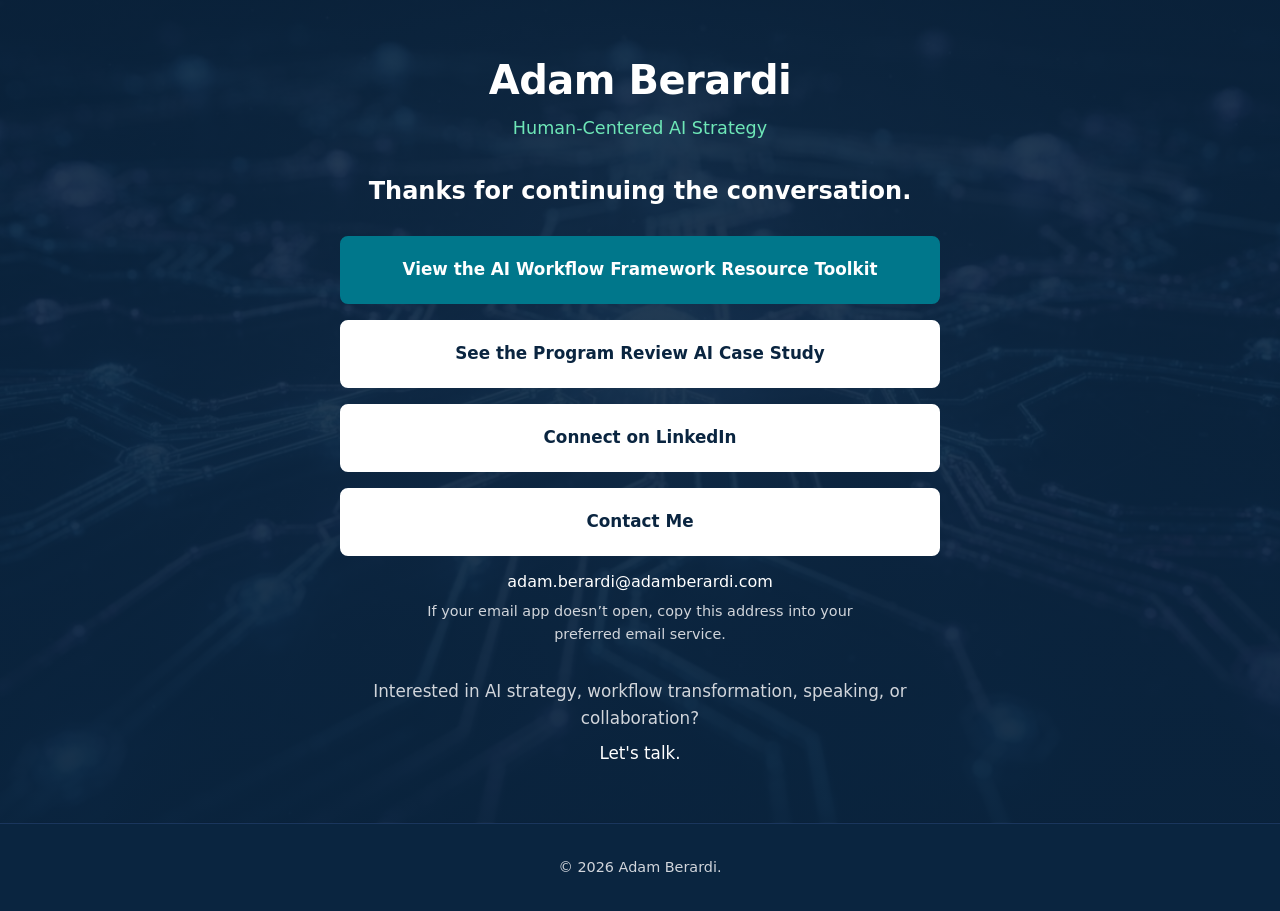
==== conference.html @ 029071fd "Add files via upload" ====
<!DOCTYPE html>
<html lang="en">
<head>
    <meta charset="UTF-8">
    <meta name="viewport" content="width=device-width, initial-scale=1.0">
    <title>Conference | Adam Berardi</title>
    <meta name="description" content="Continue the conversation with Adam Berardi: explore the AI Workflow Framework Resource Toolkit, read the Program Review AI case study, or get in touch.">
    <link rel="stylesheet" href="styles.css">
    <style>
        .conference-page { background-color: var(--color-primary); }
        .conference-main {
            min-height: calc(100svh - 88px);
            background-image: linear-gradient(rgba(10, 37, 64, 0.88), rgba(10, 37, 64, 0.94)), url("assets/workflow-image.jpg");
            background-size: cover;
            background-position: center;
            color: white;
            padding: 3.5rem 1.25rem;
            text-align: center;
        }
        .conference-content { width: 100%; max-width: 600px; margin: 0 auto; }
        .conference-name { font-size: 2.5rem; line-height: 1.2; letter-spacing: -0.5px; }
        .conference-name a { color: white; text-decoration: none; }
        .conference-subtitle { margin-top: 0.65rem; color: var(--color-badge-text); font-size: 1.1rem; }
        .conference-welcome { font-size: 1.5rem; line-height: 1.4; font-weight: 600; margin: 2rem 0 1.75rem; }
        .conference-actions { display: grid; gap: 1rem; }
        .conference-action {
            display: flex;
            align-items: center;
            justify-content: center;
            min-height: 68px;
            width: 100%;
            padding: 1.15rem 1.5rem;
            color: var(--color-primary);
            background: white;
            border: 2px solid white;
            border-radius: 8px;
            text-decoration: none;
            font-size: 1.05rem;
            font-weight: 600;
            line-height: 1.4;
            transition: background-color 0.2s ease, border-color 0.2s ease;
        }
        .conference-action:hover { background: #E8F0F2; border-color: #E8F0F2; }
        .conference-action-primary { background: var(--color-accent); border-color: var(--color-accent); color: white; }
        .conference-action-primary:hover { background: var(--color-accent-hover); border-color: var(--color-accent-hover); }
        .conference-main a:focus-visible { outline: 3px solid var(--color-badge-text); outline-offset: 5px; }
        .conference-email { font-size: 1rem; margin-top: 0.8rem; overflow-wrap: anywhere; user-select: text; }
        .conference-email-help { color: var(--color-text-light); font-size: 0.9rem; max-width: 440px; margin: 0.35rem auto 0; }
        .conference-invitation { margin-top: 2rem; color: var(--color-text-light); font-size: 1.05rem; }
        .conference-invitation p + p { margin-top: 0.5rem; color: white; }
        @media (max-width: 480px) {
            .conference-main { padding: 2.5rem 1.25rem; }
            .conference-name { font-size: 2.15rem; }
            .conference-welcome { font-size: 1.3rem; }
            .conference-action { padding: 1rem; }
        }
    </style>
</head>
<body class="conference-page">
    <a class="skip-link" href="#main-content">Skip to content</a>
    <main id="main-content" class="conference-main" tabindex="-1">
        <div class="conference-content">
            <h1 class="conference-name"><a href="index.html">Adam Berardi</a></h1>
            <p class="conference-subtitle">Human-Centered AI Strategy</p>
            <h2 class="conference-welcome">Thanks for continuing the conversation.</h2>
            <div class="conference-actions">
                <a class="conference-action conference-action-primary" href="resources.html">View the AI Workflow Framework Resource Toolkit</a>
                <a class="conference-action" href="assets/ai-enabled-program-review-case-study.pdf" target="_blank" rel="noopener noreferrer" aria-label="See the Program Review AI Case Study (PDF, opens in a new tab)">See the Program Review AI Case Study</a>
                <a class="conference-action" href="https://www.linkedin.com/in/adamberardi" target="_blank" rel="noopener noreferrer" aria-label="Connect on LinkedIn (opens in a new tab)">Connect on LinkedIn</a>
                <div>
                    <a class="conference-action" href="mailto:adam.berardi@adamberardi.com" aria-describedby="conference-email conference-email-help">Contact Me</a>
                    <p id="conference-email" class="conference-email">adam.berardi@adamberardi.com</p>
                    <p id="conference-email-help" class="conference-email-help">If your email app doesn’t open, copy this address into your preferred email service.</p>
                </div>
            </div>
            <div class="conference-invitation">
                <p>Interested in AI strategy, workflow transformation, speaking, or collaboration?</p>
                <p>Let's talk.</p>
            </div>
        </div>
    </main>
    <footer class="site-footer">
        <p>&copy; 2026 Adam Berardi.</p>
    </footer>
</body>
</html>
---- styles.css ----
/* ==========================================================================
   CSS VARIABLES & RESET
   ========================================================================== */
   :root {
    --color-primary: #0A2540; /* Dark Navy */
    --color-accent: #00778B; /* Teal */
    --color-accent-hover: #005F6F;
    --color-badge-text: #6EE7B7; /* Light Mint for high contrast on navy */
    --color-badge-bg: rgba(110, 231, 183, 0.15);
    --color-bg-light: #F8F9FA;
    --color-bg-white: #FFFFFF;
    --color-text-main: #333333;
    --color-text-muted: #555555;
    --color-text-light: #D1D5DB;
    --font-family: system-ui, -apple-system, BlinkMacSystemFont, "Segoe UI", Roboto, "Helvetica Neue", sans-serif;
}

* {
    margin: 0;
    padding: 0;
    box-sizing: border-box;
}

html {
    scroll-behavior: smooth;
}

body {
    font-family: var(--font-family);
    color: var(--color-text-main);
    background-color: var(--color-bg-light);
    line-height: 1.6;
    -webkit-font-smoothing: antialiased;
}

/* Container for centering content */
.container {
    max-width: 1200px;
    margin: 0 auto;
    padding: 0 5%;
}

/* ==========================================================================
   ACCESSIBILITY & FOCUS STATES
   ========================================================================== */
a:focus, button:focus, .btn:focus {
    outline: 3px solid var(--color-accent);
    outline-offset: 3px;
}

/* ==========================================================================
   HEADER & NAVIGATION
   ========================================================================== */
.site-header {
    background-color: var(--color-bg-white);
    color: var(--color-primary);
    display: flex;
    justify-content: space-between;
    align-items: center;
    padding: 1.5rem 5%;
    border-bottom: 1px solid #EAEAEA;
    position: relative;
    z-index: 10;
}

.logo {
    font-size: 1.4rem;
    font-weight: 700;
    letter-spacing: -0.5px;
}

.main-nav ul {
    display: flex;
    gap: 2rem;
    list-style: none;
}

.main-nav a {
    color: var(--color-text-main);
    text-decoration: none;
    font-weight: 500;
    font-size: 1rem;
    transition: color 0.2s ease;
}

.main-nav a:hover {
    color: var(--color-accent);
}

/* ==========================================================================
   HERO SECTION (Designed for optimal screenshot)
   ========================================================================== */
.hero-section {
    background-image: linear-gradient(rgba(10, 37, 64, 0.72), rgba(10, 37, 64, 0.72)), url("assets/workflow-image.jpg");
    background-size: cover;
    background-position: center;
    background-repeat: no-repeat;
    color: var(--color-bg-white);
    padding: 6rem 5% 7rem;
    text-align: center;
}

.hero-content {
    max-width: 900px;
    margin: 0 auto;
}

.service-badge {
    display: inline-block;
    padding: 0.5rem 1.25rem;
    background-color: var(--color-badge-bg);
    border: 1px solid rgba(110, 231, 183, 0.4);
    color: var(--color-badge-text);
    border-radius: 50px;
    font-size: 0.9rem;
    font-weight: 600;
    margin-bottom: 2rem;
    text-transform: uppercase;
    letter-spacing: 1px;
}

.hero-section h1 {
    font-size: 3.2rem;
    line-height: 1.2;
    margin-bottom: 1.5rem;
    font-weight: 800;
    letter-spacing: -1px;
}

.hero-supporting-text {
    font-size: 1.25rem;
    color: var(--color-text-light);
    max-width: 750px;
    margin: 0 auto 3rem;
}

/* Buttons */
.hero-actions {
    display: flex;
    justify-content: center;
    gap: 1.5rem;
}

.btn {
    display: inline-block;
    padding: 1rem 2rem;
    border-radius: 6px;
    font-size: 1.05rem;
    font-weight: 600;
    text-decoration: none;
    transition: all 0.2s ease;
    cursor: pointer;
}

.btn-primary {
    background-color: var(--color-accent);
    color: var(--color-bg-white);
    border: 2px solid var(--color-accent);
}

.btn-primary:hover {
    background-color: var(--color-accent-hover);
    border-color: var(--color-accent-hover);
}

.btn-secondary {
    background-color: transparent;
    color: var(--color-bg-white);
    border: 2px solid var(--color-bg-white);
}

.btn-secondary:hover {
    background-color: rgba(255, 255, 255, 0.1);
}

/* ==========================================================================
   PRIMARY SERVICES SECTION
   ========================================================================== */
.services-section {
    background-color: var(--color-bg-white);
    padding: 6rem 0;
}

.section-title {
    text-align: center;
    font-size: 2.2rem;
    color: var(--color-primary);
    margin-bottom: 1rem;
}

.section-intro {
    text-align: center;
    max-width: 800px;
    margin: 0 auto 4rem;
    font-size: 1.1rem;
    color: var(--color-text-muted);
}

.services-grid {
    display: grid;
    grid-template-columns: repeat(auto-fit, minmax(220px, 1fr));
    gap: 2rem;
}

.service-card {
    background-color: var(--color-bg-light);
    border: 1px solid #EAEAEA;
    border-top: 4px solid var(--color-accent);
    border-radius: 8px;
    padding: 2.5rem 2rem;
}

.service-card h3 {
    color: var(--color-primary);
    margin-bottom: 1rem;
    font-size: 1.3rem;
}

.service-card p {
    color: var(--color-text-muted);
    font-size: 1rem;
}

/* ==========================================================================
   APPROACH SECTION
   ========================================================================== */
.approach-section {
    background-color: var(--color-primary);
    padding: 6rem 0;
    border-top: 1px solid #EAEAEA;
}

.process-flow {
    display: flex;
    justify-content: center;
    align-items: center;
    flex-wrap: wrap;
    gap: 1rem;
    margin: 4rem 0;
}

.process-step {
    background-color: var(--color-bg-white);
    color: var(--color-primary);
    padding: 1rem 1.5rem;
    border-radius: 50px;
    font-weight: 600;
    border: 1px solid #EAEAEA;
    box-shadow: 0 4px 6px rgba(0,0,0,0.02);
}

.process-arrow {
    color: var(--color-accent);
    font-size: 1.5rem;
    font-weight: bold;
}

.approach-statement {
    text-align: center;
    font-size: 1.3rem;
    font-weight: 500;
    color: var(--color-primary);
    max-width: 700px;
    margin: 0 auto;
}

/* ==========================================================================
   CREDIBILITY / CASE STUDY SECTION
   ========================================================================== */
.credibility-section {
    background-color: var(--color-bg-white);
    padding: 6rem 0;
}

.case-study-box {
    background-color: var(--color-primary);
    color: var(--color-bg-white);
    padding: 4rem;
    border-radius: 12px;
    box-shadow: 0 20px 40px rgba(10, 37, 64, 0.1);
}

.case-study-box h2 {
    font-size: 2rem;
    margin-bottom: 1rem;
}

.case-study-intro {
    font-size: 1.1rem;
    color: var(--color-text-light);
    margin-bottom: 2.5rem;
}

.case-study-list {
    list-style: none;
}

.case-study-list li {
    position: relative;
    padding-left: 2.5rem;
    margin-bottom: 1.25rem;
    font-size: 1.1rem;
    color: var(--color-bg-white);
}

.case-study-list li::before {
    content: "✓";
    position: absolute;
    left: 0;
    top: 0;
    color: var(--color-badge-text);
    font-weight: bold;
    font-size: 1.2rem;
}

/* ==========================================================================
   FINAL CALL TO ACTION
   ========================================================================== */
.cta-section {
    background-color: #E8F0F2; /* Soft subtle teal/gray */
    padding: 6rem 0;
    text-align: center;
}

.cta-section h2 {
    color: var(--color-primary);
    font-size: 2.5rem;
    margin-bottom: 1rem;
}

.cta-section p {
    color: var(--color-text-muted);
    font-size: 1.2rem;
    max-width: 600px;
    margin: 0 auto 2.5rem;
}

/* ==========================================================================
   FOOTER
   ========================================================================== */
.site-footer {
    background-color: var(--color-primary);
    color: var(--color-text-light);
    text-align: center;
    padding: 2rem 5%;
    font-size: 0.9rem;
    border-top: 1px solid #1A365D;
}

/* ==========================================================================
   RESPONSIVE DESIGN (Media Queries)
   ========================================================================== */
@media (max-width: 900px) {
    .hero-section h1 {
        font-size: 2.5rem;
    }
}

@media (max-width: 768px) {
    .site-header {
        flex-direction: column;
        gap: 1.5rem;
        padding: 1.5rem;
    }
    
    .main-nav ul {
        flex-wrap: wrap;
        justify-content: center;
        gap: 1rem;
    }

    .hero-section {
        padding: 4rem 5% 5rem;
    }

    .hero-actions {
        flex-direction: column;
        gap: 1rem;
    }

    .btn {
        width: 100%;
    }

    .process-flow {
        flex-direction: column;
    }

    .process-arrow {
        transform: rotate(90deg);
    }

    .case-study-box {
        padding: 2.5rem 1.5rem;
    }
}
/* Personal identity, resources, and contact additions */
.logo { color: var(--color-primary); text-decoration: none; }
a { text-underline-offset: 0.2em; }
.skip-link { position: absolute; top: 0.75rem; left: 1rem; z-index: 100; padding: 0.75rem 1rem; background: white; color: var(--color-primary); transform: translateY(-200%); }
.skip-link:focus { transform: translateY(0); }
a:focus-visible { outline: 3px solid var(--color-accent); outline-offset: 4px; }
.hero-section a:focus-visible, .case-study-box a:focus-visible { outline-color: var(--color-badge-text); }
.hero-resources { margin-top: 1.75rem; }
.hero-resources a { color: white; font-weight: 600; display: inline-block; padding: 0.5rem; }
.case-study-download { margin-top: 1.25rem; }
.contact-layout { display: grid; grid-template-columns: 240px minmax(0, 1fr); gap: 3rem; align-items: center; max-width: 860px; margin: 3rem auto 0; text-align: left; }
.contact-headshot { width: 100%; height: auto; display: block; border-radius: 12px; }
.contact-details h3 { color: var(--color-primary); font-size: 1.6rem; margin-bottom: 0.75rem; }
.contact-details p { margin: 0 0 1.25rem; font-size: 1.1rem; }
.contact-links { list-style: none; margin-bottom: 1.75rem; }
.contact-links a { color: var(--color-accent-hover); overflow-wrap: anywhere; display: inline-block; padding: 0.4rem 0; }
.resources-intro { background-color: var(--color-primary); background-image: linear-gradient(rgba(10, 37, 64, 0.72), rgba(10, 37, 64, 0.72)), url("assets/workflow-image.jpg"); background-size: cover; background-position: center; background-repeat: no-repeat; color: white; text-align: center; padding: 4.5rem 0; }
.resource-eyebrow { color: var(--color-badge-text); text-transform: uppercase; letter-spacing: 1px; font-size: 0.9rem; font-weight: 600; margin-bottom: 1rem; }
.resources-intro h1 { font-size: 3rem; line-height: 1.2; letter-spacing: -1px; margin-bottom: 1.5rem; }
.resources-intro p:not(.resource-eyebrow) { max-width: 800px; margin: 0 auto; font-size: 1.2rem; }
.resources-intro .foundations-note { color: var(--color-text-light); margin-top: 1.5rem !important; font-size: 1.05rem !important; }
.resources-section { background: white; padding: 4rem 0; }
.toolkit-usage { max-width: 850px; margin: 0 auto 3rem; }
.toolkit-usage h2 { font-size: 1.5rem; color: var(--color-primary); margin-bottom: 0.75rem; }
.toolkit-usage p + p { margin-top: 0.75rem; color: var(--color-text-muted); }
.resources-grid { display: grid; grid-template-columns: repeat(3, minmax(0, 1fr)); gap: 2rem; }
.resource-card { display: flex; flex-direction: column; background: var(--color-bg-light); border: 1px solid #EAEAEA; border-top: 4px solid var(--color-accent); border-radius: 8px; padding: 2rem; }
.resource-icon { width: 36px; height: 36px; fill: none; stroke: var(--color-accent); stroke-width: 1.7; stroke-linecap: round; stroke-linejoin: round; margin-bottom: 1.25rem; }
.resource-card h2 { color: var(--color-primary); font-size: 1.3rem; line-height: 1.4; margin-bottom: 1rem; }
.resource-card p { color: var(--color-text-muted); margin-bottom: 1.5rem; }
.resource-download { color: var(--color-accent-hover); font-weight: 600; margin-top: auto; padding: 0.5rem 0; }
.resource-note { margin-top: 3rem; padding: 1.5rem 2rem; border-left: 4px solid var(--color-accent); background: var(--color-bg-light); color: var(--color-text-muted); }
.resources-cta p { margin-bottom: 0; }
.resources-cta a { color: var(--color-accent-hover); }
.main-nav a[aria-current="page"] { color: var(--color-accent-hover); text-decoration: underline; }
@media (max-width: 1000px) {
    .main-nav ul { gap: 1.25rem; }
    .resources-grid { grid-template-columns: repeat(2, minmax(0, 1fr)); }
}
@media (max-width: 768px) {
    .main-nav a { display: inline-block; padding: 0.35rem 0.25rem; }
    .contact-layout { grid-template-columns: minmax(0, 1fr); gap: 2rem; text-align: center; }
    .contact-headshot { max-width: 240px; margin: 0 auto; }
    .resources-grid { grid-template-columns: minmax(0, 1fr); }
    .resources-intro h1 { font-size: 2.4rem; }
    .resource-note { padding: 1.25rem; }
}
@media (max-width: 360px) {
    .hero-section h1 { font-size: 2.2rem; }
    .section-title, .cta-section h2 { font-size: 2rem; }
    .btn { padding: 1rem; }
    .services-grid { grid-template-columns: minmax(0, 1fr); }
}
@media (prefers-reduced-motion: reduce) {
    html { scroll-behavior: auto; }
    *, *::before, *::after { transition: none !important; animation: none !important; }
}

/* Contrast and email-app fallback */
.approach-section .section-title { color: var(--color-bg-white); }
.approach-section .approach-statement { color: var(--color-text-light); }
.approach-section .process-arrow { color: var(--color-badge-text); }
.contact-details .email-help { font-size: 1rem; margin-bottom: 1rem; }
.email-copy { margin-bottom: 1.5rem; }
.email-copy label { display: block; color: var(--color-primary); font-weight: 600; margin-bottom: 0.4rem; }
.email-copy input { display: block; width: 100%; max-width: 420px; padding: 0.75rem; border: 1px solid #687D8C; border-radius: 6px; background: white; color: var(--color-primary); font: inherit; }
.email-copy input:focus-visible { outline: 3px solid var(--color-accent); outline-offset: 3px; }
.contact-details .email-copy p { font-size: 0.9rem; margin: 0.5rem 0 0; }
@media (max-width: 768px) { .email-copy input { margin: 0 auto; } }
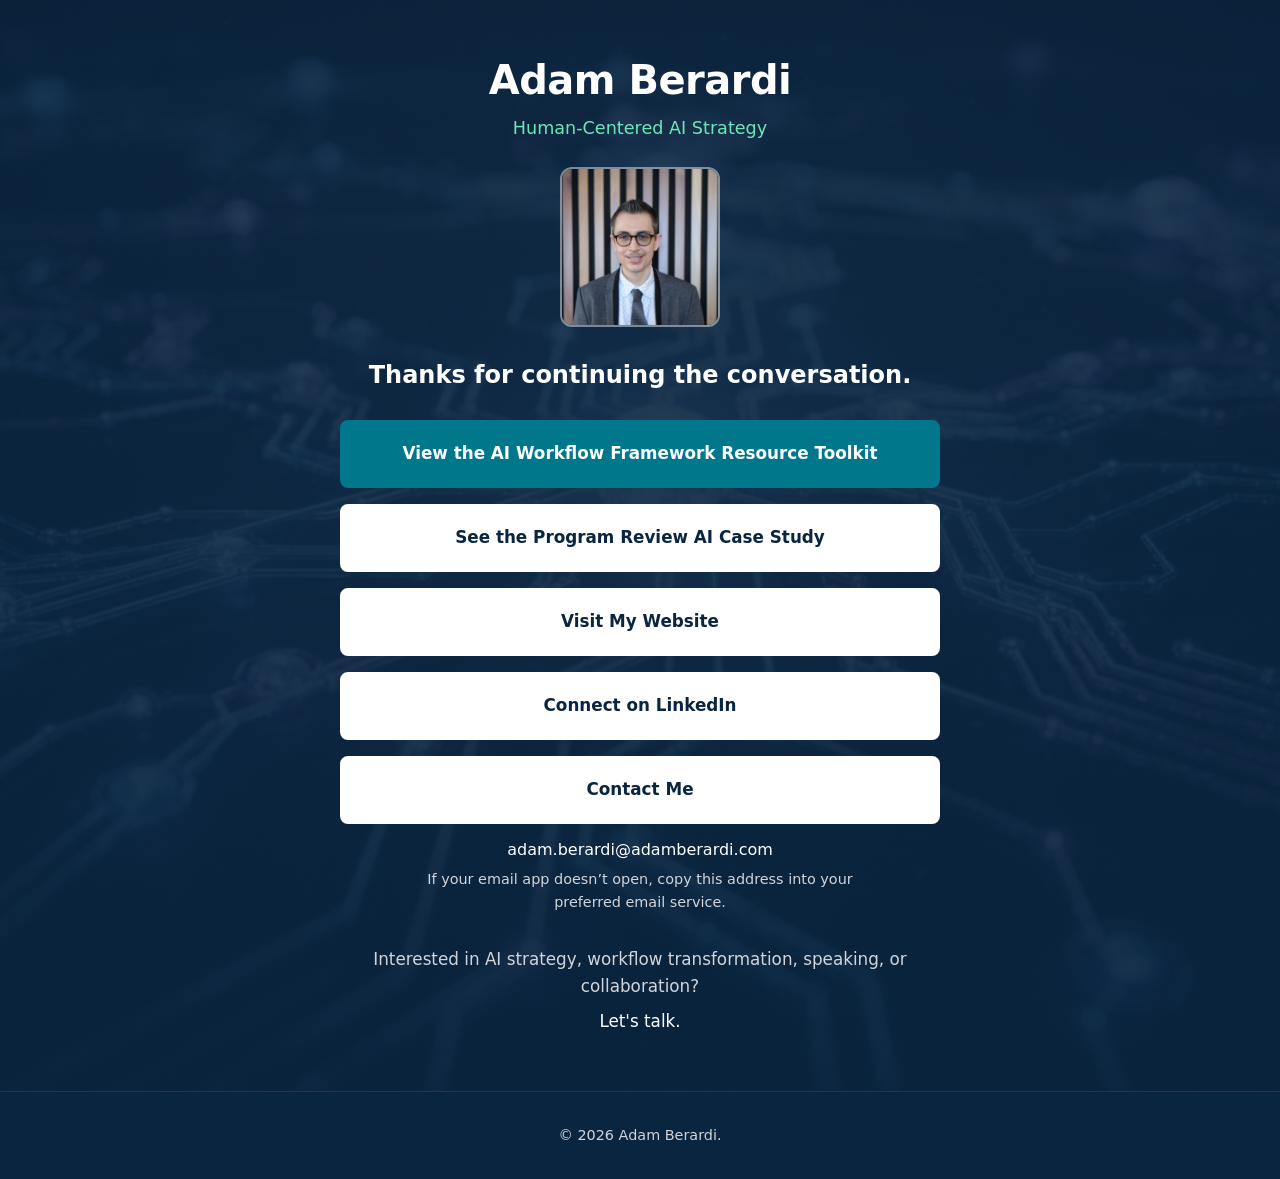
==== commit 14dddd9e: "Add files via upload" ====
--- a/conference.html
+++ b/conference.html
@@ -21,6 +21,7 @@
         .conference-name { font-size: 2.5rem; line-height: 1.2; letter-spacing: -0.5px; }
         .conference-name a { color: white; text-decoration: none; }
         .conference-subtitle { margin-top: 0.65rem; color: var(--color-badge-text); font-size: 1.1rem; }
+        .conference-headshot { display: block; width: 160px; max-width: 100%; height: auto; margin: 1.5rem auto 0; border-radius: 12px; border: 2px solid rgba(255, 255, 255, 0.45); }
         .conference-welcome { font-size: 1.5rem; line-height: 1.4; font-weight: 600; margin: 2rem 0 1.75rem; }
         .conference-actions { display: grid; gap: 1rem; }
         .conference-action {
@@ -62,10 +63,12 @@
         <div class="conference-content">
             <h1 class="conference-name"><a href="index.html">Adam Berardi</a></h1>
             <p class="conference-subtitle">Human-Centered AI Strategy</p>
+            <img class="conference-headshot" src="assets/headshot.jpg" alt="Adam Berardi" width="320" height="320">
             <h2 class="conference-welcome">Thanks for continuing the conversation.</h2>
             <div class="conference-actions">
                 <a class="conference-action conference-action-primary" href="resources.html">View the AI Workflow Framework Resource Toolkit</a>
                 <a class="conference-action" href="assets/ai-enabled-program-review-case-study.pdf" target="_blank" rel="noopener noreferrer" aria-label="See the Program Review AI Case Study (PDF, opens in a new tab)">See the Program Review AI Case Study</a>
+                <a class="conference-action" href="index.html">Visit My Website</a>
                 <a class="conference-action" href="https://www.linkedin.com/in/adamberardi" target="_blank" rel="noopener noreferrer" aria-label="Connect on LinkedIn (opens in a new tab)">Connect on LinkedIn</a>
                 <div>
                     <a class="conference-action" href="mailto:adam.berardi@adamberardi.com" aria-describedby="conference-email conference-email-help">Contact Me</a>
